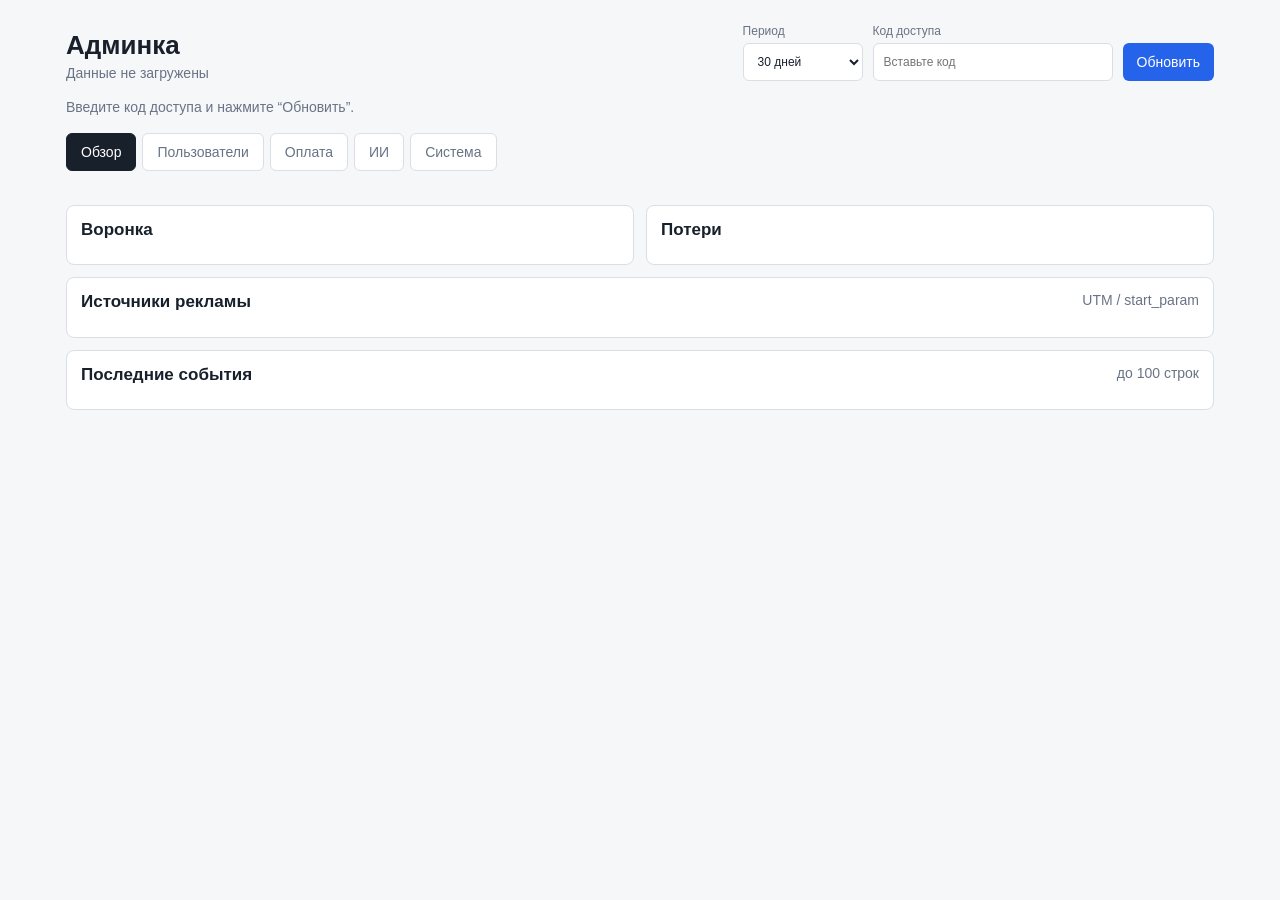
==== admin.html @ 1f8cfe64 "Keep the new name scoped to the web page" ====
<!DOCTYPE html>
<html lang="ru">
<head>
  <meta charset="UTF-8">
  <meta name="viewport" content="width=device-width, initial-scale=1.0">
  <title>Режим малыша — админка</title>
  <style>
    :root {
      --bg: #f6f7f9;
      --panel: #ffffff;
      --line: #d9dee7;
      --text: #18202c;
      --muted: #697386;
      --accent: #2563eb;
      --danger: #b42318;
      --radius: 8px;
    }

    * { box-sizing: border-box; }

    body {
      margin: 0;
      background: var(--bg);
      color: var(--text);
      font-family: Inter, -apple-system, BlinkMacSystemFont, "Segoe UI", sans-serif;
      font-size: 14px;
    }

    button,
    input,
    select {
      font: inherit;
    }

    .layout {
      max-width: 1180px;
      margin: 0 auto;
      padding: 24px 16px calc(96px + env(safe-area-inset-bottom, 0px));
    }

    .topbar {
      display: flex;
      align-items: flex-end;
      justify-content: space-between;
      gap: 16px;
      margin-bottom: 18px;
    }

    h1 {
      margin: 0 0 4px;
      font-size: 26px;
      line-height: 1.15;
      letter-spacing: 0;
    }

    .muted {
      color: var(--muted);
    }

    .controls {
      display: flex;
      align-items: flex-end;
      gap: 10px;
      flex-wrap: wrap;
    }

    label {
      display: grid;
      gap: 5px;
      color: var(--muted);
      font-size: 12px;
    }

    input,
    select {
      height: 38px;
      border: 1px solid var(--line);
      border-radius: 6px;
      background: #fff;
      color: var(--text);
      padding: 0 10px;
      min-width: 120px;
    }

    input[type="password"] {
      min-width: 240px;
    }

    button {
      height: 38px;
      border: 0;
      border-radius: 6px;
      background: var(--accent);
      color: #fff;
      padding: 0 14px;
      cursor: pointer;
    }

    button:disabled {
      opacity: .6;
      cursor: default;
    }

    .status {
      min-height: 20px;
      margin-bottom: 14px;
      color: var(--muted);
    }

    .status.error {
      color: var(--danger);
    }

    .admin-tabs {
      display: flex;
      gap: 6px;
      margin: 0 0 16px;
      overflow-x: auto;
      padding-bottom: 2px;
    }

    .admin-tab {
      flex: 0 0 auto;
      background: #fff;
      color: var(--muted);
      border: 1px solid var(--line);
    }

    .admin-tab.active {
      background: var(--text);
      border-color: var(--text);
      color: #fff;
    }

    [hidden] { display: none !important; }

    .admin-actions { margin-bottom:16px; }
    .action-grid { display:grid; grid-template-columns:1fr 1fr; gap:12px; }
    .action-row { display:flex; gap:8px; align-items:flex-end; flex-wrap:wrap; }
    .action-row label { flex:1; min-width:180px; }
    .action-result { min-height:42px; margin-top:10px; padding:10px; background:#f8fafc; border:1px solid var(--line); border-radius:6px; white-space:pre-wrap; }
    textarea { width:100%; min-height:88px; resize:vertical; border:1px solid var(--line); border-radius:6px; padding:9px 10px; font:inherit; }
    button.secondary { background:#475569; }
    button.danger { background:#b42318; }
    button.ghost { background:#fff; color:var(--text); border:1px solid var(--line); }
    .ops-actions { display:flex; gap:8px; flex-wrap:wrap; margin-top:12px; }
    .table-search { height:32px; width:min(240px, 100%); }

    .grid {
      display: grid;
      gap: 12px;
    }

    .metrics {
      grid-template-columns: repeat(4, minmax(0, 1fr));
      margin-bottom: 16px;
    }

    .card {
      background: var(--panel);
      border: 1px solid var(--line);
      border-radius: var(--radius);
      padding: 14px;
    }

    .metric-label {
      color: var(--muted);
      font-size: 12px;
      min-height: 30px;
    }

    .metric-value {
      margin-top: 8px;
      font-size: 30px;
      line-height: 1;
      font-weight: 700;
    }

    .sections {
      grid-template-columns: 1fr 1fr;
      align-items: start;
    }

    .section-title {
      display: flex;
      justify-content: space-between;
      gap: 12px;
      margin-bottom: 10px;
    }

    h2 {
      margin: 0;
      font-size: 17px;
      line-height: 1.2;
      letter-spacing: 0;
    }

    table {
      width: 100%;
      border-collapse: collapse;
    }

    th,
    td {
      padding: 9px 8px;
      border-top: 1px solid var(--line);
      text-align: left;
      vertical-align: top;
    }

    th {
      color: var(--muted);
      font-weight: 600;
      font-size: 12px;
    }

    .mono {
      font-family: ui-monospace, SFMono-Regular, Menlo, Consolas, monospace;
      font-size: 12px;
    }

    .badge {
      display: inline-flex;
      align-items: center;
      min-height: 22px;
      padding: 2px 8px;
      border-radius: 999px;
      background: #eef2ff;
      color: #3730a3;
      font-size: 12px;
      font-weight: 700;
    }

    .badge.ok { background: #dcfce7; color: #166534; }
    .badge.warn { background: #fef3c7; color: #92400e; }
    .badge.bad { background: #fee2e2; color: #991b1b; }

    .wide {
      grid-column: 1 / -1;
    }

    .empty {
      padding: 16px 8px;
      color: var(--muted);
      border-top: 1px solid var(--line);
    }

    @media (max-width: 900px) {
      .topbar { align-items: stretch; flex-direction: column; }
      .metrics { grid-template-columns: repeat(2, minmax(0, 1fr)); }
      .sections { grid-template-columns: 1fr; }
      input[type="password"] { min-width: 100%; }
    }

    @media (max-width: 560px) {
      .layout { padding: 18px 12px 32px; }
      .metrics { grid-template-columns: 1fr; }
      .controls { display: grid; grid-template-columns: 1fr; }
      .admin-tabs { display:grid; grid-template-columns:repeat(3,minmax(0,1fr)); overflow:visible; }
      button, input, select { width: 100%; }
      .card { padding: 12px; overflow-x: auto; }
    }
  </style>
</head>
<body>
  <main class="layout">
    <div class="topbar">
      <div>
        <h1>Админка</h1>
        <div class="muted" id="generated">Данные не загружены</div>
      </div>
      <form class="controls" id="filters">
        <label>
          Период
          <select id="days">
            <option value="7">7 дней</option>
            <option value="30" selected>30 дней</option>
            <option value="90">90 дней</option>
            <option value="365">365 дней</option>
          </select>
        </label>
        <label>
          Код доступа
          <input id="token" type="password" autocomplete="off" placeholder="Вставьте код">
        </label>
        <button id="reload" type="submit">Обновить</button>
      </form>
    </div>

    <div class="status" id="status"></div>

    <nav class="admin-tabs" aria-label="Разделы админки">
      <button class="admin-tab active" type="button" data-tab="overview">Обзор</button>
      <button class="admin-tab" type="button" data-tab="users">Пользователи</button>
      <button class="admin-tab" type="button" data-tab="billing">Оплата</button>
      <button class="admin-tab" type="button" data-tab="ai">ИИ</button>
      <button class="admin-tab" type="button" data-tab="system">Система</button>
    </nav>

    <section class="card admin-actions" data-admin-view="users" hidden>
      <div class="section-title"><h2>Управление пользователем</h2><span class="muted">по Telegram ID</span></div>
      <div class="action-grid">
        <div>
          <div class="action-row">
            <label>Telegram ID<input id="manageTelegramId" inputmode="numeric" placeholder="123456789"></label>
            <button id="lookupUser" type="button">Найти</button>
          </div>
          <div class="action-row" style="margin-top:10px">
            <button type="button" data-admin-action="grant" data-days="30">Premium 30 дней</button>
            <button type="button" data-admin-action="grant" data-days="90">Premium 3 месяца</button>
            <button class="danger" type="button" data-admin-action="revoke">Отозвать</button>
            <button class="ghost" type="button" data-admin-action="cancel-billing">Отключить автопродление</button>
            <button class="ghost" type="button" data-admin-action="resume-billing">Вернуть автопродление</button>
            <button class="secondary" type="button" data-admin-action="reminders">Включить напоминания</button>
            <button class="ghost" type="button" data-admin-action="disable-reminders">Отключить</button>
            <button class="ghost" type="button" data-admin-action="test-reminder">Тест в Telegram</button>
          </div>
        </div>
        <div>
          <label>Сообщение в бот<textarea id="manageMessage" maxlength="2000" placeholder="Текст сообщения пользователю"></textarea></label>
          <button id="sendUserMessage" type="button" style="margin-top:8px">Отправить сообщение</button>
        </div>
      </div>
      <div class="action-result mono" id="manageResult">Выберите пользователя.</div>
    </section>

    <section class="grid metrics" id="metrics" data-admin-view="overview"></section>

    <section class="grid sections">
      <div class="card" data-admin-view="overview">
        <div class="section-title">
          <h2>Воронка</h2>
          <span class="muted" id="range"></span>
        </div>
        <div id="funnel"></div>
      </div>

      <div class="card" data-admin-view="overview">
        <div class="section-title">
          <h2>Потери</h2>
        </div>
        <table>
          <tbody id="dropoffs"></tbody>
        </table>
      </div>

      <div class="card wide" data-admin-view="billing" hidden>
        <div class="section-title">
          <h2>Деньги и подписки</h2>
          <span class="muted">Telegram Stars</span>
        </div>
        <div id="billing"></div>
      </div>

      <div class="card wide" data-admin-view="ai" hidden>
        <div class="section-title">
          <h2>ИИ-помощник</h2>
          <span class="muted">без текста вопросов</span>
        </div>
        <div id="aiUsage"></div>
      </div>

      <div class="card wide" data-admin-view="billing" hidden>
        <div class="section-title">
          <h2>Подписки</h2>
          <span class="muted">до 100 строк</span>
        </div>
        <div id="subscriptions"></div>
      </div>

      <div class="card wide" data-admin-view="billing" hidden>
        <div class="section-title">
          <h2>Платежи</h2>
          <span class="muted">за выбранный период</span>
        </div>
        <div id="payments"></div>
      </div>

      <div class="card wide" data-admin-view="users" hidden>
        <div class="section-title">
          <h2>Ближайшие даты</h2>
          <span class="muted">45 дней</span>
        </div>
        <div id="upcomingDates"></div>
      </div>

      <div class="card wide" data-admin-view="overview">
        <div class="section-title">
          <h2>Источники рекламы</h2>
          <span class="muted">UTM / start_param</span>
        </div>
        <div id="sources"></div>
      </div>

      <div class="card wide" data-admin-view="users" hidden>
        <div class="section-title">
          <h2>Малыши</h2>
          <div><input class="table-search" id="babySearch" type="search" placeholder="Поиск по имени"><span class="muted" id="babyCount"></span></div>
        </div>
        <div id="babies"></div>
      </div>

      <div class="card wide" data-admin-view="users" hidden>
        <div class="section-title">
          <h2>Поддержка по оплате</h2>
          <span class="muted">открытые обращения</span>
        </div>
        <div id="supportRequests"></div>
      </div>

      <div class="card wide" data-admin-view="overview">
        <div class="section-title">
          <h2>Последние события</h2>
          <span class="muted">до 100 строк</span>
        </div>
        <div id="events"></div>
      </div>

      <div class="card wide" data-admin-view="system" hidden>
        <div class="section-title">
          <h2>Напоминания и доставка</h2>
          <span class="muted">очередь Telegram</span>
        </div>
        <div id="operations"></div>
        <div class="ops-actions">
          <button class="ghost" id="checkNotifications" type="button">Проверить очередь</button>
          <button id="runNotifications" type="button">Отправить готовые сейчас</button>
          <button class="ghost" id="configureBot" type="button">Обновить команды бота</button>
        </div>
        <div class="action-result mono" id="notificationResult">Проверка еще не запускалась.</div>
      </div>
    </section>
  </main>

  <script>
    const ADMIN_ENDPOINT = 'https://jfyprwisnrubhhowipdm.functions.supabase.co/analytics-dashboard';
    const ADMIN_ACTIONS_ENDPOINT = 'https://jfyprwisnrubhhowipdm.functions.supabase.co/admin-actions';
    const NOTIFICATIONS_ENDPOINT = 'https://jfyprwisnrubhhowipdm.functions.supabase.co/telegram-notifications';
    const TOKEN_KEY = 'babymode_admin_token';
    let currentBabies = [];
    const metricLabels = [
      ['bot_start', 'Запустили бот'],
      ['app_open', 'Открыли mini app'],
      ['onboarding_start', 'Начали онбординг'],
      ['onboarding_complete', 'Завершили онбординг'],
      ['profile_saved', 'Сохранили малыша'],
      ['schedule_generated', 'Получили режим'],
      ['ai_opened', 'Открыли ИИ'],
      ['ai_question_sent', 'Вопросы ИИ'],
      ['sleep_started', 'Старт сна'],
      ['sleep_finished', 'Сон завершен'],
      ['diary_saved', 'Записи дневника'],
      ['personal_plan_ready', 'Изучили режим за 3 дня'],
      ['next_sleep_started', 'Начали сон из прогноза'],
      ['weekly_review_opened', 'Открыли итог периода'],
      ['pdf_report_exported', 'Скачали PDF-отчёт'],
      ['backup_exported', 'Создали резервную копию'],
      ['backup_imported', 'Восстановили копию'],
      ['premium_opened', 'Открыли Premium'],
      ['trial_started', 'Старт trial'],
      ['subscribe_clicked', 'Клик подписки'],
      ['premium_paid', 'Оплата во frontend'],
      ['payment_success', 'Оплата подтверждена'],
      ['notifications_enabled', 'Включили напоминания'],
      ['notifications_disabled', 'Отключили напоминания'],
      ['notification_sent', 'Отправлено уведомлений']
    ];

    const els = {
      form: document.getElementById('filters'),
      days: document.getElementById('days'),
      token: document.getElementById('token'),
      reload: document.getElementById('reload'),
      status: document.getElementById('status'),
      generated: document.getElementById('generated'),
      range: document.getElementById('range'),
      metrics: document.getElementById('metrics'),
      funnel: document.getElementById('funnel'),
      dropoffs: document.getElementById('dropoffs'),
      billing: document.getElementById('billing'),
      aiUsage: document.getElementById('aiUsage'),
      subscriptions: document.getElementById('subscriptions'),
      payments: document.getElementById('payments'),
      upcomingDates: document.getElementById('upcomingDates'),
      sources: document.getElementById('sources'),
      babies: document.getElementById('babies'),
      babyCount: document.getElementById('babyCount'),
      babySearch: document.getElementById('babySearch'),
      events: document.getElementById('events'),
      operations: document.getElementById('operations'),
      supportRequests: document.getElementById('supportRequests'),
      notificationResult: document.getElementById('notificationResult')
    };

    init();

    function init() {
      els.token.value = sessionStorage.getItem(TOKEN_KEY) || '';

      els.form.addEventListener('submit', event => {
        event.preventDefault();
        loadDashboard();
      });
      document.getElementById('lookupUser').addEventListener('click', () => runAdminAction('lookup'));
      document.getElementById('sendUserMessage').addEventListener('click', () => runAdminAction('send_message'));
      document.querySelectorAll('[data-admin-action]').forEach(button => button.addEventListener('click', () => {
        const action = button.dataset.adminAction;
        const actionMap = {
          grant: 'grant_premium',
          revoke: 'revoke_premium',
          'cancel-billing': 'cancel_billing',
          'resume-billing': 'resume_billing',
          reminders: 'enable_reminders',
          'disable-reminders': 'disable_reminders',
          'test-reminder': 'send_test_reminder'
        };
        runAdminAction(actionMap[action], Number(button.dataset.days || 0));
      }));
      document.querySelectorAll('[data-tab]').forEach(button => button.addEventListener('click', () => setActiveTab(button.dataset.tab)));
      els.babySearch.addEventListener('input', () => renderBabies(currentBabies, els.babySearch.value));
      document.getElementById('checkNotifications').addEventListener('click', () => runNotificationCheck(true));
      document.getElementById('runNotifications').addEventListener('click', () => runNotificationCheck(false));
      document.getElementById('configureBot').addEventListener('click', configureBotCommands);
      els.supportRequests.addEventListener('click', event => {
        const button = event.target.closest('[data-resolve-support]');
        if (button) resolveSupportRequest(button.dataset.resolveSupport);
      });

      if (els.token.value) loadDashboard();
      else setStatus('Введите код доступа и нажмите “Обновить”.');
    }

    async function loadDashboard() {
      const token = els.token.value.trim();
      const days = els.days.value;
      if (!token) {
        setStatus('Нужен код доступа.', true);
        return;
      }

      sessionStorage.setItem(TOKEN_KEY, token);
      setLoading(true);
      setStatus('Загружаю данные...');

      try {
        const response = await fetch(`${ADMIN_ENDPOINT}?days=${encodeURIComponent(days)}`, {
          headers: { 'x-admin-token': token }
        });
        const data = await response.json().catch(() => ({}));
        if (!response.ok) throw new Error(data.error || 'request_failed');
        renderDashboard(data);
        setStatus('');
      } catch (error) {
        setStatus(error.message === 'unauthorized'
          ? 'Неверный код доступа.'
          : `Ошибка загрузки: ${error.message}`, true);
      } finally {
        setLoading(false);
      }
    }

    async function runAdminAction(action, days = 0) {
      const token = els.token.value.trim();
      const telegramId = document.getElementById('manageTelegramId').value.trim();
      const result = document.getElementById('manageResult');
      if (!token || !/^\d{4,20}$/.test(telegramId)) { result.textContent = 'Укажите код доступа и корректный Telegram ID.'; return; }
      const payload = { action, telegram_id: Number(telegramId) };
      if (days) payload.days = days;
      if (action === 'send_message') payload.message = document.getElementById('manageMessage').value.trim();
      result.textContent = 'Выполняю...';
      try {
        const response = await fetch(ADMIN_ACTIONS_ENDPOINT, {
          method:'POST', headers:{ 'content-type':'application/json', 'x-admin-token':token }, body:JSON.stringify(payload)
        });
        const data = await response.json().catch(() => ({}));
        if (!response.ok) throw new Error(data.error || 'request_failed');
        result.textContent = formatAdminResult(data);
        if (action !== 'lookup') loadDashboard();
      } catch(error) { result.textContent = `Ошибка: ${error.message}`; }
    }

    function formatAdminResult(data) {
      if (data.sent) return data.kind === 'send_test_reminder' ? 'Тестовое напоминание доставлено в Telegram.' : 'Сообщение отправлено.';
      const baby = data.baby ? `${data.baby.name || 'Без имени'}${data.baby.birthdate ? ', ' + data.baby.birthdate : ''}` : 'профиль малыша не заполнен';
      const subscription = data.subscription ? `${data.subscription.status}, до ${formatDateTime(data.subscription.current_period_end)}` : 'нет Premium';
      const reminders = data.notifications?.enabled ? 'включены' : 'выключены';
      const next = data.next_reminder ? `${data.next_reminder.reminder_type}, ${formatDateTime(data.next_reminder.scheduled_at)}` : 'нет в очереди';
      const last = data.last_delivery ? `${data.last_delivery.status}, ${formatDateTime(data.last_delivery.sent_at)}` : 'еще не отправлялись';
      return `Пользователь: ${data.user?.first_name || 'Без имени'} (@${data.user?.username || 'нет'})\nМалыш: ${baby}\nPremium: ${subscription}\nНапоминания: ${reminders}\nСледующее: ${next}\nПоследняя доставка: ${last}`;
    }

    function renderDashboard(data) {
      els.generated.textContent = `Обновлено: ${formatDateTime(data.generated_at)}`;
      els.range.textContent = `${data.range_days} дней`;
      renderMetrics(data);
      renderFunnel(data.funnel || []);
      renderDropoffs(data);
      renderBilling(data.billing || {});
      renderAiUsage(data.ai_usage || {});
      renderOperations(data.operations || {});
      renderSupportRequests(data.support_requests || []);
      renderSubscriptions(data.subscriptions || []);
      renderPayments(data.payments || []);
      renderUpcomingDates(data.upcoming_dates || []);
      renderSources(data.sources || []);
      currentBabies = data.babies || [];
      renderBabies(currentBabies, els.babySearch.value);
      renderEvents(data.recent_events || []);
    }

    function renderMetrics(data) {
      const totals = data.totals || {};
      const unique = data.unique_users || {};
      els.metrics.innerHTML = metricLabels.map(([key, label]) => `
        <article class="card">
          <div class="metric-label">${escapeHtml(label)}</div>
          <div class="metric-value">${number(totals[key])}</div>
          <div class="muted">${number(unique[key])} уник.</div>
        </article>
      `).join('');
    }

    function renderFunnel(funnel) {
      if (!funnel.length) {
        els.funnel.innerHTML = '<div class="empty">Нет данных</div>';
        return;
      }
      const first = funnel[0]?.users || 0;
      els.funnel.innerHTML = `
        <table>
          <thead><tr><th>Шаг</th><th>Пользователи</th><th>Конверсия</th></tr></thead>
          <tbody>
            ${funnel.map(step => `
              <tr>
                <td>${escapeHtml(step.label)}</td>
                <td>${number(step.users)}</td>
                <td>${first ? Math.round((step.users / first) * 100) : 0}%</td>
              </tr>
            `).join('')}
          </tbody>
        </table>
      `;
    }

    function renderDropoffs(data) {
      els.dropoffs.innerHTML = `
        <tr><th>Запустили бот, но не открыли app</th><td>${number(data.bot_started_not_opened)}</td></tr>
        <tr><th>Открыли app и ничего не сделали</th><td>${number(data.opened_and_left)}</td></tr>
      `;
    }

    function renderBilling(billing) {
      const cards = [
        ['Активные подписки', number(billing.active_subscriptions), `${number(billing.month_subscriptions)} на месяц · ${number(billing.quarter_subscriptions)} на 3 мес.`],
        ['Оплачено Stars', `${number(billing.paid_stars)} ⭐`, `${number(billing.stars_payments)} успешных платежей`],
        ['Выручка веб', `${number(billing.paid_rubles)} ₽`, `${number(billing.yookassa_payments)} платежей ЮKassa`],
        ['Автопродления веб', number(billing.web_autorenew_active), `${number(billing.web_past_due)} требуют оплаты`],
        ['Ожидают оплаты', number(billing.pending_payments), 'созданные invoice'],
        ['Ошибки оплаты', number(billing.failed_payments), `${number(billing.billing_event_errors)} ошибок webhook`]
      ];
      els.billing.innerHTML = `
        <div class="grid metrics" style="margin-bottom:0">
          ${cards.map(([label, value, hint]) => `
            <article class="card">
              <div class="metric-label">${escapeHtml(label)}</div>
              <div class="metric-value">${escapeHtml(value)}</div>
              <div class="muted">${escapeHtml(hint)}</div>
            </article>
          `).join('')}
        </div>
      `;
    }

    function renderAiUsage(usage) {
      const helpfulShare = Number(usage.feedback_total) > 0
        ? Math.round(Number(usage.helpful || 0) / Number(usage.feedback_total) * 100)
        : 0;
      const cards = [
        ['Успешные ответы', number(usage.completed), `${number(usage.unique_users)} пользователей`],
        ['Ошибки', number(usage.failed), 'сбои модели или сети'],
        ['Полезность', `${number(helpfulShare)}%`, `${number(usage.helpful)} из ${number(usage.feedback_total)} оценок`],
        ['Режим ответов', `${number(usage.knowledge_answers)} / ${number(usage.model_answers)}`, 'база знаний / модель'],
        ['Скорость p95', `${number(Math.round(Number(usage.p95_latency_ms || 0) / 100) / 10)} сек`, `среднее ${number(Math.round(Number(usage.average_latency_ms || 0) / 100) / 10)} сек`],
        ['Доля ошибок', `${number(usage.error_rate)}%`, 'от всех запросов за период'],
        ['Достигли лимита', number(usage.rate_limited), 'запросы сверх дневного лимита'],
        ['Токены', number(Number(usage.input_tokens || 0) + Number(usage.output_tokens || 0)), usage.model || 'модель не настроена']
      ];
      els.aiUsage.innerHTML = `
        <div class="grid metrics" style="margin-bottom:0">
          ${cards.map(([label, value, hint]) => `
            <article class="card">
              <div class="metric-label">${escapeHtml(label)}</div>
              <div class="metric-value">${escapeHtml(value)}</div>
              <div class="muted">${escapeHtml(hint)}</div>
            </article>
          `).join('')}
        </div>
      `;
    }

    function renderOperations(operations) {
      const cards = [
        ['Планировщик', operations.last_run_failed ? 'Ошибка' : 'Работает', `последний запуск: ${formatDateTime(operations.last_run_at)}`],
        ['Напоминания включены', number(operations.reminders_enabled), `${number(operations.schedule_enabled)} получают события режима`],
        ['Отправлено', number(operations.sent), `последнее: ${formatDateTime(operations.last_sent_at)}`],
        ['В очереди', number(operations.pending), `следующее: ${formatDateTime(operations.next_due_at)}`],
        ['Требуют внимания', number(Number(operations.failed || 0) + Number(operations.overdue || 0)), `${number(operations.failed)} ошибок · ${number(operations.overdue)} просрочено`]
      ];
      els.operations.innerHTML = `
        <div class="grid metrics" style="margin-bottom:0">
          ${cards.map(([label, value, hint]) => `
            <article class="card">
              <div class="metric-label">${escapeHtml(label)}</div>
              <div class="metric-value">${escapeHtml(value)}</div>
              <div class="muted">${escapeHtml(hint)}</div>
            </article>
          `).join('')}
        </div>`;
    }

    function renderSupportRequests(items) {
      if (!items.length) {
        els.supportRequests.innerHTML = '<div class="empty">Открытых обращений нет</div>';
        return;
      }
      els.supportRequests.innerHTML = `
        <table>
          <thead><tr><th>Создано</th><th>Telegram</th><th>Сообщение</th><th></th></tr></thead>
          <tbody>${items.map(item => `
            <tr>
              <td>${formatDateTime(item.created_at)}</td>
              <td class="mono">${escapeHtml(String(item.telegram_id || '—'))}</td>
              <td>${escapeHtml(item.message)}</td>
              <td><button class="ghost" type="button" data-resolve-support="${escapeHtml(item.id)}">Закрыть</button></td>
            </tr>`).join('')}</tbody>
        </table>`;
    }

    async function resolveSupportRequest(requestId) {
      const token = els.token.value.trim();
      if (!token) return;
      try {
        const response = await fetch(ADMIN_ACTIONS_ENDPOINT, {
          method: 'POST',
          headers: { 'content-type': 'application/json', 'x-admin-token': token },
          body: JSON.stringify({ action: 'resolve_support', request_id: requestId })
        });
        const data = await response.json().catch(() => ({}));
        if (!response.ok) throw new Error(data.error || 'request_failed');
        loadDashboard();
      } catch (error) {
        setStatus(`Не удалось закрыть обращение: ${error.message}`, true);
      }
    }

    async function configureBotCommands() {
      const token = els.token.value.trim();
      if (!token) { els.notificationResult.textContent = 'Нужен код доступа.'; return; }
      const button = document.getElementById('configureBot');
      button.disabled = true;
      try {
        const response = await fetch(ADMIN_ACTIONS_ENDPOINT, {
          method: 'POST',
          headers: { 'content-type': 'application/json', 'x-admin-token': token },
          body: JSON.stringify({ action: 'configure_bot_commands' })
        });
        const data = await response.json().catch(() => ({}));
        if (!response.ok) throw new Error(data.error || 'request_failed');
        els.notificationResult.textContent = 'Команды бота обновлены, включая /paysupport.';
      } catch (error) {
        els.notificationResult.textContent = `Ошибка: ${error.message}`;
      } finally {
        button.disabled = false;
      }
    }

    async function runNotificationCheck(dryRun) {
      const token = els.token.value.trim();
      if (!token) { els.notificationResult.textContent = 'Нужен код доступа.'; return; }
      const button = document.getElementById(dryRun ? 'checkNotifications' : 'runNotifications');
      button.disabled = true;
      els.notificationResult.textContent = dryRun ? 'Проверяю очередь...' : 'Отправляю готовые напоминания...';
      try {
        const response = await fetch(NOTIFICATIONS_ENDPOINT, {
          method: 'POST',
          headers: { 'content-type': 'application/json', 'x-admin-token': token },
          body: JSON.stringify({ dry_run: dryRun, run_scheduled: true })
        });
        const data = await response.json().catch(() => ({}));
        if (!response.ok) throw new Error(data.error || 'request_failed');
        const milestones = data.milestones || {};
        const scheduled = data.scheduled || {};
        els.notificationResult.textContent = `${dryRun ? 'Проверка' : 'Запуск'} завершен.\nСобытия режима: ${number(scheduled.planned)} готово, ${number(scheduled.failed)} ошибок.\nДни рождения и возраст: ${number(milestones.planned)} готово, ${number(milestones.failed)} ошибок.`;
        if (!dryRun) loadDashboard();
      } catch (error) {
        els.notificationResult.textContent = `Ошибка: ${error.message}`;
      } finally {
        button.disabled = false;
      }
    }

    function setActiveTab(tab) {
      document.querySelectorAll('[data-tab]').forEach(button => button.classList.toggle('active', button.dataset.tab === tab));
      document.querySelectorAll('[data-admin-view]').forEach(section => { section.hidden = section.dataset.adminView !== tab; });
    }

    function renderSubscriptions(items) {
      if (!items.length) {
        els.subscriptions.innerHTML = '<div class="empty">Подписок пока нет</div>';
        return;
      }
      els.subscriptions.innerHTML = `
        <table>
          <thead><tr><th>Статус</th><th>План</th><th>Telegram</th><th>Доступ до</th><th>Источник</th><th>Обновлено</th></tr></thead>
          <tbody>
            ${items.map(item => `
              <tr>
                <td>${statusBadge(item.status, isFuture(item.current_period_end) ? 'ok' : 'warn')}</td>
                <td>${escapeHtml(planLabel(item.plan))}</td>
                <td class="mono">${escapeHtml(shortId(item.telegram_id || item.user_id || ''))}</td>
                <td>${formatDateTime(item.current_period_end)}</td>
                <td>${escapeHtml(item.source || '—')}</td>
                <td>${formatDateTime(item.updated_at)}</td>
              </tr>
            `).join('')}
          </tbody>
        </table>
      `;
    }

    function renderPayments(items) {
      if (!items.length) {
        els.payments.innerHTML = '<div class="empty">Платежей за период нет</div>';
        return;
      }
      els.payments.innerHTML = `
        <table>
          <thead><tr><th>Статус</th><th>План</th><th>Провайдер</th><th>Сумма</th><th>Telegram</th><th>Создан</th><th>Оплачен</th></tr></thead>
          <tbody>
            ${items.map(item => `
              <tr>
                <td>${statusBadge(item.status, paymentTone(item.status))}</td>
                <td>${escapeHtml(planLabel(item.plan))}</td>
                <td>${escapeHtml(item.provider || '—')}</td>
                <td>${formatPaymentAmount(item)}</td>
                <td class="mono">${escapeHtml(shortId(item.telegram_id || item.user_id || ''))}</td>
                <td>${formatDateTime(item.created_at)}</td>
                <td>${formatDateTime(item.paid_at)}</td>
              </tr>
            `).join('')}
          </tbody>
        </table>
      `;
    }

    function renderUpcomingDates(items) {
      if (!items.length) {
        els.upcomingDates.innerHTML = '<div class="empty">В ближайшие 45 дней дат нет</div>';
        return;
      }
      els.upcomingDates.innerHTML = `
        <table>
          <thead><tr><th>Когда</th><th>Малыш</th><th>Событие</th><th>Дата рождения</th><th>Client</th></tr></thead>
          <tbody>
            ${items.map(item => `
              <tr>
                <td>${item.days_until === 0 ? 'Сегодня' : `через ${item.days_until} дн.`}</td>
                <td>${escapeHtml(item.name)}</td>
                <td>${escapeHtml(item.type === 'birthday' ? `День рождения, ${item.age_label}` : item.age_label)}</td>
                <td>${escapeHtml(item.birthdate || 'Не указана')}</td>
                <td class="mono">${escapeHtml(shortId(item.client_id || item.user_id || ''))}</td>
              </tr>
            `).join('')}
          </tbody>
        </table>
      `;
    }

    function renderSources(items) {
      if (!items.length) {
        els.sources.innerHTML = '<div class="empty">Источников пока нет</div>';
        return;
      }
      els.sources.innerHTML = `
        <table>
          <thead><tr><th>Источник</th><th>Кампания</th><th>Уник.</th><th>App</th><th>Профиль</th><th>Режим</th></tr></thead>
          <tbody>
            ${items.map(item => `
              <tr>
                <td>${escapeHtml(item.source)}</td>
                <td>${escapeHtml(item.campaign)}</td>
                <td>${number(item.users)}</td>
                <td>${number(item.app_opens)}</td>
                <td>${number(item.profiles)}</td>
                <td>${number(item.schedules)}</td>
              </tr>
            `).join('')}
          </tbody>
        </table>
      `;
    }

    function renderBabies(babies, query = '') {
      const needle = String(query || '').trim().toLocaleLowerCase('ru-RU');
      const visibleBabies = needle ? babies.filter(baby => String(baby.name || '').toLocaleLowerCase('ru-RU').includes(needle)) : babies;
      els.babyCount.textContent = ` ${visibleBabies.length} из ${babies.length}`;
      if (!visibleBabies.length) {
        els.babies.innerHTML = '<div class="empty">Пока нет сохраненных профилей</div>';
        return;
      }
      els.babies.innerHTML = `
        <table>
          <thead><tr><th>Имя</th><th>Дата рождения</th><th>Возраст</th><th>Обновлено</th><th>Client</th></tr></thead>
          <tbody>
            ${visibleBabies.map(baby => `
              <tr>
                <td>${escapeHtml(baby.name)}</td>
                <td>${escapeHtml(baby.birthdate || 'Не указана')}</td>
                <td>${escapeHtml(baby.age_label || 'Не указан')}</td>
                <td>${formatDateTime(baby.updated_at)}</td>
                <td class="mono">${escapeHtml(shortId(baby.client_id || baby.user_id || ''))}</td>
              </tr>
            `).join('')}
          </tbody>
        </table>
      `;
    }

    function renderEvents(events) {
      if (!events.length) {
        els.events.innerHTML = '<div class="empty">Событий за период нет</div>';
        return;
      }
      els.events.innerHTML = `
        <table>
          <thead><tr><th>Время</th><th>Событие</th><th>Пользователь</th><th>Payload</th></tr></thead>
          <tbody>
            ${events.map(event => `
              <tr>
                <td>${formatDateTime(event.created_at)}</td>
                <td>${escapeHtml(event.event_name)}</td>
                <td class="mono">${escapeHtml(shortId(event.telegram_id || event.client_id || event.user_id || ''))}</td>
                <td class="mono">${escapeHtml(JSON.stringify(event.payload || {}))}</td>
              </tr>
            `).join('')}
          </tbody>
        </table>
      `;
    }

    function setStatus(message, isError = false) {
      els.status.textContent = message;
      els.status.classList.toggle('error', Boolean(isError));
    }

    function setLoading(isLoading) {
      els.reload.disabled = isLoading;
      els.reload.textContent = isLoading ? 'Загрузка...' : 'Обновить';
    }

    function formatDateTime(value) {
      if (!value) return '—';
      const date = new Date(value);
      if (Number.isNaN(date.getTime())) return '—';
      return date.toLocaleString('ru-RU', { dateStyle: 'short', timeStyle: 'short' });
    }

    function number(value) {
      return Number(value || 0).toLocaleString('ru-RU');
    }

    function formatPaymentAmount(item) {
      if (item.currency === 'RUB') return `${number(Number(item.total_amount || 0) / 100)} ₽`;
      return `${number(item.total_amount)} ${escapeHtml(item.currency || '')}`;
    }

    function shortId(value) {
      const text = String(value || '');
      return text.length > 18 ? `${text.slice(0, 9)}...${text.slice(-6)}` : text || '—';
    }

    function statusBadge(label, tone = '') {
      const safeTone = ['ok', 'warn', 'bad'].includes(tone) ? tone : '';
      return `<span class="badge ${safeTone}">${escapeHtml(label || '—')}</span>`;
    }

    function paymentTone(status) {
      if (status === 'paid') return 'ok';
      if (status === 'created') return 'warn';
      if (['invoice_failed', 'failed', 'cancelled'].includes(status)) return 'bad';
      return '';
    }

    function planLabel(plan) {
      if (plan === 'month') return '30 дней';
      if (plan === 'quarter') return '3 месяца';
      if (plan === 'half_year') return '6 месяцев (архив)';
      if (plan === 'year') return '1 год (старый тариф)';
      return plan || '—';
    }

    function isFuture(value) {
      const date = new Date(value);
      return !Number.isNaN(date.getTime()) && date.getTime() > Date.now();
    }

    function escapeHtml(value) {
      return String(value ?? '').replace(/[&<>"']/g, char => ({
        '&': '&amp;',
        '<': '&lt;',
        '>': '&gt;',
        '"': '&quot;',
        "'": '&#39;'
      }[char]));
    }
  </script>
</body>
</html>
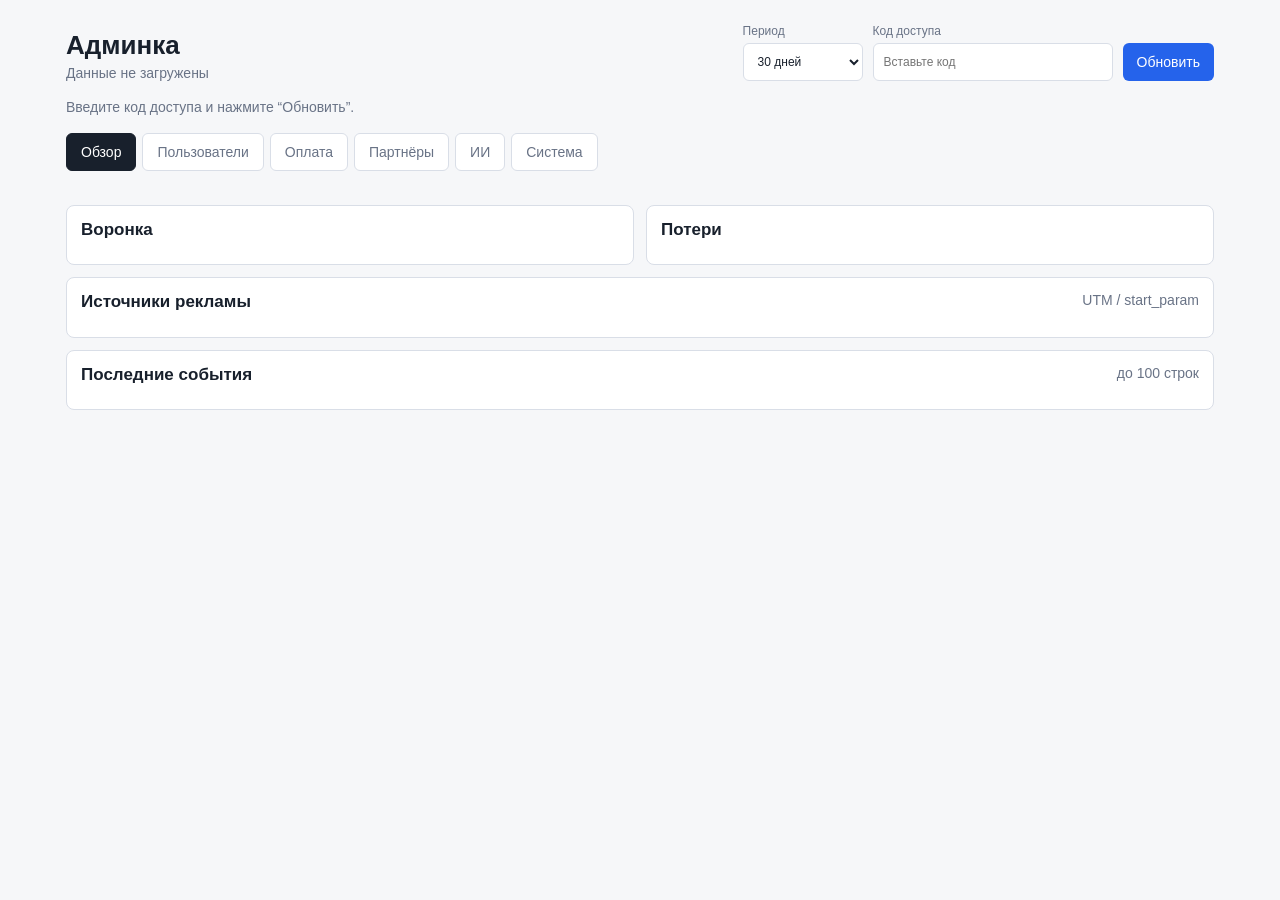
==== commit 4d4e5720: "Add secure partner referral program" ====
--- a/admin.html
+++ b/admin.html
@@ -3,6 +3,9 @@
 <head>
   <meta charset="UTF-8">
   <meta name="viewport" content="width=device-width, initial-scale=1.0">
+  <meta name="referrer" content="no-referrer">
+  <meta name="robots" content="noindex,nofollow,noarchive">
+  <meta http-equiv="Content-Security-Policy" content="default-src 'none'; base-uri 'none'; object-src 'none'; form-action 'none'; script-src 'unsafe-inline'; style-src 'unsafe-inline'; connect-src https://jfyprwisnrubhhowipdm.functions.supabase.co">
   <title>Режим малыша — админка</title>
   <style>
     :root {
@@ -293,6 +296,7 @@
       <button class="admin-tab active" type="button" data-tab="overview">Обзор</button>
       <button class="admin-tab" type="button" data-tab="users">Пользователи</button>
       <button class="admin-tab" type="button" data-tab="billing">Оплата</button>
+      <button class="admin-tab" type="button" data-tab="partners">Партнёры</button>
       <button class="admin-tab" type="button" data-tab="ai">ИИ</button>
       <button class="admin-tab" type="button" data-tab="system">Система</button>
     </nav>
@@ -326,6 +330,17 @@
 
     <section class="grid metrics" id="metrics" data-admin-view="overview"></section>
 
+    <section class="card admin-actions" data-admin-view="partners" hidden>
+      <div class="section-title"><h2>Новый партнёр</h2><span class="muted">30% · 30 дней · холд 14 дней</span></div>
+      <div class="action-row">
+        <label>Имя или канал<input id="partnerName" maxlength="120" placeholder="Мария / Сон малыша"></label>
+        <label>Код ссылки<input id="partnerCode" maxlength="32" placeholder="maria_sleep"></label>
+        <label>Контакт<input id="partnerContact" maxlength="160" placeholder="@username"></label>
+        <button id="createPartner" type="button">Создать</button>
+      </div>
+      <div class="action-result" id="partnerResult">Партнёрские ссылки появятся после создания.</div>
+    </section>
+
     <section class="grid sections">
       <div class="card" data-admin-view="overview">
         <div class="section-title">
@@ -350,6 +365,14 @@
           <span class="muted">Telegram Stars</span>
         </div>
         <div id="billing"></div>
+      </div>
+
+      <div class="card wide" data-admin-view="partners" hidden>
+        <div class="section-title">
+          <h2>Партнёрская программа</h2>
+          <span class="muted">минимальная выплата 1 000 ₽</span>
+        </div>
+        <div id="partners"></div>
       </div>
 
       <div class="card wide" data-admin-view="ai" hidden>
@@ -489,6 +512,8 @@
       events: document.getElementById('events'),
       operations: document.getElementById('operations'),
       supportRequests: document.getElementById('supportRequests'),
+      partners: document.getElementById('partners'),
+      partnerResult: document.getElementById('partnerResult'),
       notificationResult: document.getElementById('notificationResult')
     };
 
@@ -521,6 +546,8 @@
       document.getElementById('checkNotifications').addEventListener('click', () => runNotificationCheck(true));
       document.getElementById('runNotifications').addEventListener('click', () => runNotificationCheck(false));
       document.getElementById('configureBot').addEventListener('click', configureBotCommands);
+      document.getElementById('createPartner').addEventListener('click', createPartner);
+      els.partners.addEventListener('click', handlePartnerClick);
       els.supportRequests.addEventListener('click', event => {
         const button = event.target.closest('[data-resolve-support]');
         if (button) resolveSupportRequest(button.dataset.resolveSupport);
@@ -601,6 +628,7 @@
       renderSupportRequests(data.support_requests || []);
       renderSubscriptions(data.subscriptions || []);
       renderPayments(data.payments || []);
+      renderPartners(data.partners || { summary: {}, items: [] });
       renderUpcomingDates(data.upcoming_dates || []);
       renderSources(data.sources || []);
       currentBabies = data.babies || [];
@@ -766,7 +794,8 @@
         });
         const data = await response.json().catch(() => ({}));
         if (!response.ok) throw new Error(data.error || 'request_failed');
-        els.notificationResult.textContent = 'Команды бота обновлены, включая /paysupport.';
+        const suffix = data.pending_update_count ? ` В очереди: ${data.pending_update_count}.` : '';
+        els.notificationResult.textContent = `Бот @${data.bot_username || 'babymode1_bot'} подключён: webhook, меню и команды обновлены.${suffix}`;
       } catch (error) {
         els.notificationResult.textContent = `Ошибка: ${error.message}`;
       } finally {
@@ -853,6 +882,101 @@
       `;
     }
 
+    function renderPartners(data) {
+      const summary = data.summary || {};
+      const items = data.items || [];
+      if (!items.length) {
+        els.partners.innerHTML = '<div class="empty">Партнёров пока нет</div>';
+        return;
+      }
+      const cards = [
+        ['Активные', number(summary.active), `${number(summary.referrals)} закреплений`],
+        ['Покупки', number(summary.conversions), 'только подтверждённые платежи'],
+        ['К выплате', `${number(summary.available_rubles)} ₽`, 'после 14 дней без возврата'],
+        ['Выплачено', `${number(summary.paid_rubles)} ₽`, `${number(summary.reversed_rubles)} ₽ отменено возвратами`]
+      ];
+      els.partners.innerHTML = `
+        <div class="grid metrics">
+          ${cards.map(([label, value, hint]) => `<article class="card"><div class="metric-label">${escapeHtml(label)}</div><div class="metric-value">${escapeHtml(value)}</div><div class="muted">${escapeHtml(hint)}</div></article>`).join('')}
+        </div>
+        <table>
+          <thead><tr><th>Партнёр</th><th>Ссылки</th><th>Лиды / покупки</th><th>Продажи</th><th>К выплате</th><th>Выплачено</th><th>Статус</th><th></th></tr></thead>
+          <tbody>${items.map(item => {
+            const webLink = `https://arseneleshaevwork-dotcom.github.io/baby-tma/?ref=${encodeURIComponent(item.code)}`;
+            const botLink = `https://t.me/babymode1_bot?start=ref_${encodeURIComponent(item.code)}`;
+            return `<tr>
+              <td><strong>${escapeHtml(item.name)}</strong><br><span class="muted">${escapeHtml(item.contact || item.code)}</span></td>
+              <td><button class="ghost" type="button" data-copy-link="${escapeHtml(webLink)}">Web</button> <button class="ghost" type="button" data-copy-link="${escapeHtml(botLink)}">Bot</button></td>
+              <td>${number(item.referrals)} / ${number(item.conversions)}<br><span class="muted">${number(item.conversion_rate)}%</span></td>
+              <td>${number(item.gross_rubles)} ₽</td>
+              <td><strong>${number(item.available_rubles)} ₽</strong><br><span class="muted">${number(item.pending_rubles)} ₽ всего в холде</span></td>
+              <td>${number(item.paid_rubles)} ₽</td>
+              <td>${statusBadge(item.status, item.status === 'active' ? 'ok' : 'warn')}</td>
+              <td><button class="ghost" type="button" data-partner-status="${item.status === 'active' ? 'paused' : 'active'}" data-partner-id="${escapeHtml(item.id)}">${item.status === 'active' ? 'Пауза' : 'Включить'}</button>${Number(item.available_rubles) >= 1000 ? ` <button type="button" data-partner-payout="${escapeHtml(item.id)}">Выплачено</button>` : ''}</td>
+            </tr>`;
+          }).join('')}</tbody>
+        </table>`;
+    }
+
+    async function createPartner() {
+      const name = document.getElementById('partnerName').value.trim();
+      const code = document.getElementById('partnerCode').value.trim().toLowerCase();
+      const contact = document.getElementById('partnerContact').value.trim();
+      if (name.length < 2 || !/^[a-z0-9][a-z0-9_-]{2,31}$/.test(code)) {
+        els.partnerResult.textContent = 'Укажите имя и код из латинских букв, цифр, _ или -.';
+        return;
+      }
+      const data = await runPartnerAction({ action: 'create_partner', name, code, contact, commission_bps: 3000 });
+      if (!data) return;
+      const webLink = `https://arseneleshaevwork-dotcom.github.io/baby-tma/?ref=${data.partner.code}`;
+      const botLink = `https://t.me/babymode1_bot?start=ref_${data.partner.code}`;
+      els.partnerResult.textContent = `Партнёр создан.\nWeb: ${webLink}\nBot: ${botLink}`;
+      document.getElementById('partnerName').value = '';
+      document.getElementById('partnerCode').value = '';
+      document.getElementById('partnerContact').value = '';
+      loadDashboard();
+    }
+
+    async function handlePartnerClick(event) {
+      const copyButton = event.target.closest('[data-copy-link]');
+      if (copyButton) {
+        await navigator.clipboard.writeText(copyButton.dataset.copyLink);
+        els.partnerResult.textContent = 'Ссылка скопирована.';
+        return;
+      }
+      const statusButton = event.target.closest('[data-partner-status]');
+      if (statusButton) {
+        const data = await runPartnerAction({ action: 'update_partner', partner_id: statusButton.dataset.partnerId, status: statusButton.dataset.partnerStatus });
+        if (data) loadDashboard();
+        return;
+      }
+      const payoutButton = event.target.closest('[data-partner-payout]');
+      if (payoutButton && confirm('Подтвердить, что деньги уже переведены партнёру?')) {
+        const data = await runPartnerAction({ action: 'record_partner_payout', partner_id: payoutButton.dataset.partnerPayout, note: 'Выплата подтверждена в админке' });
+        if (data) {
+          els.partnerResult.textContent = `Выплата отмечена: ${number(Number(data.payout.amount_minor || 0) / 100)} ₽.`;
+          loadDashboard();
+        }
+      }
+    }
+
+    async function runPartnerAction(payload) {
+      const token = els.token.value.trim();
+      if (!token) { els.partnerResult.textContent = 'Нужен код доступа.'; return null; }
+      els.partnerResult.textContent = 'Выполняю...';
+      try {
+        const response = await fetch(ADMIN_ACTIONS_ENDPOINT, {
+          method: 'POST', headers: { 'content-type': 'application/json', 'x-admin-token': token }, body: JSON.stringify(payload)
+        });
+        const data = await response.json().catch(() => ({}));
+        if (!response.ok) throw new Error(data.error || 'request_failed');
+        return data;
+      } catch (error) {
+        els.partnerResult.textContent = error.message === 'partner_code_exists' ? 'Такой код уже используется.' : `Ошибка: ${error.message}`;
+        return null;
+      }
+    }
+
     function renderUpcomingDates(items) {
       if (!items.length) {
         els.upcomingDates.innerHTML = '<div class="empty">В ближайшие 45 дней дат нет</div>';
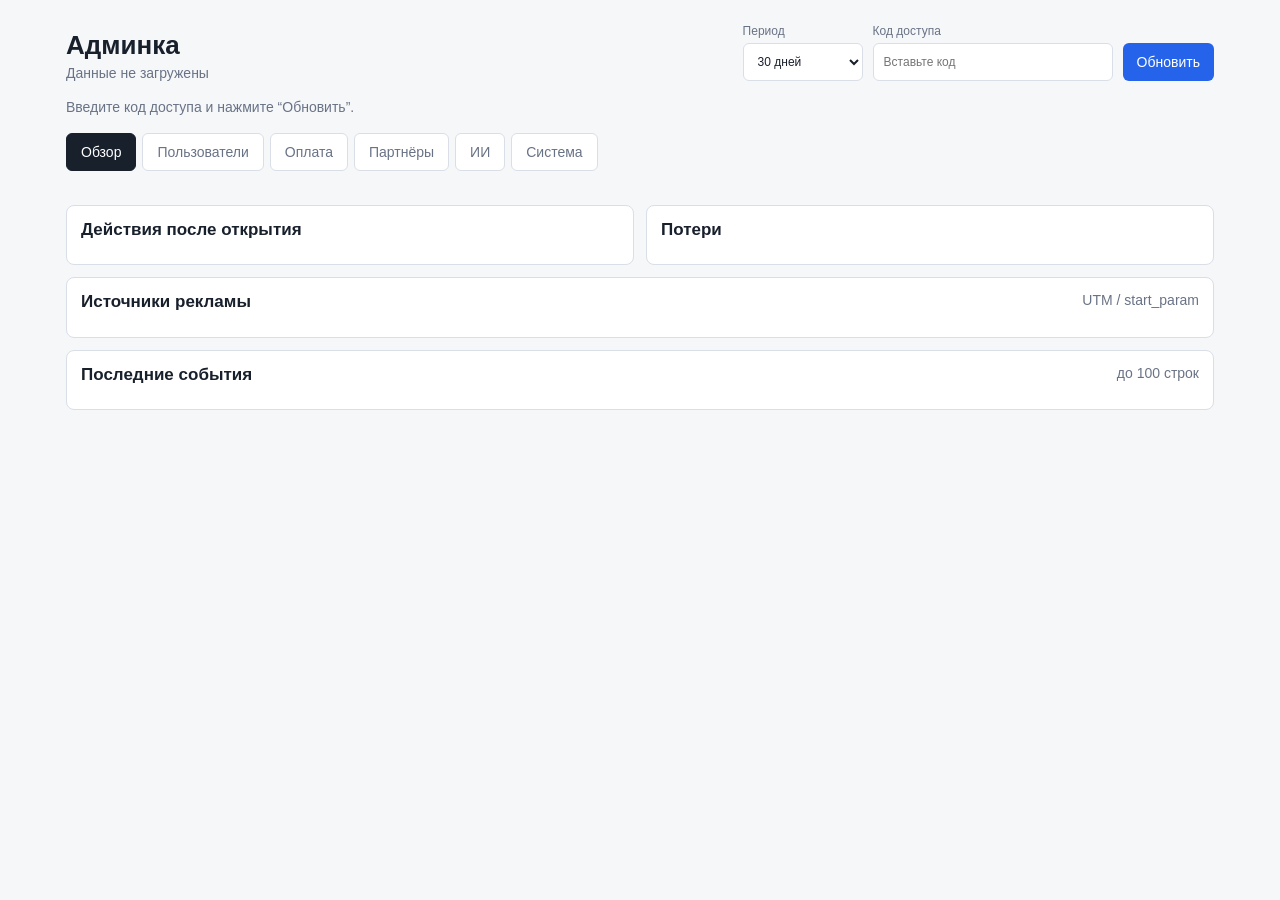
==== commit 8fef2166: "Fix admin analytics accuracy" ====
--- a/admin.html
+++ b/admin.html
@@ -331,7 +331,7 @@
     <section class="grid metrics" id="metrics" data-admin-view="overview"></section>
 
     <section class="card admin-actions" data-admin-view="partners" hidden>
-      <div class="section-title"><h2>Новый партнёр</h2><span class="muted">30% · 30 дней · холд 14 дней</span></div>
+      <div class="section-title"><h2>Новый партнёр</h2><span class="muted">30% · 2 оплаты · холд 14 дней</span></div>
       <div class="action-row">
         <label>Имя или канал<input id="partnerName" maxlength="120" placeholder="Мария / Сон малыша"></label>
         <label>Код ссылки<input id="partnerCode" maxlength="32" placeholder="maria_sleep"></label>
@@ -344,7 +344,7 @@
     <section class="grid sections">
       <div class="card" data-admin-view="overview">
         <div class="section-title">
-          <h2>Воронка</h2>
+          <h2>Действия после открытия</h2>
           <span class="muted" id="range"></span>
         </div>
         <div id="funnel"></div>
@@ -653,16 +653,16 @@
         els.funnel.innerHTML = '<div class="empty">Нет данных</div>';
         return;
       }
-      const first = funnel[0]?.users || 0;
+      const opened = funnel.find(step => step.event === 'app_open')?.users || 0;
       els.funnel.innerHTML = `
         <table>
-          <thead><tr><th>Шаг</th><th>Пользователи</th><th>Конверсия</th></tr></thead>
+          <thead><tr><th>Действие</th><th>Пользователи</th><th>Доля открывших</th></tr></thead>
           <tbody>
             ${funnel.map(step => `
               <tr>
                 <td>${escapeHtml(step.label)}</td>
                 <td>${number(step.users)}</td>
-                <td>${first ? Math.round((step.users / first) * 100) : 0}%</td>
+                <td>${opened ? Math.round((step.users / opened) * 100) : 0}%</td>
               </tr>
             `).join('')}
           </tbody>
@@ -840,13 +840,13 @@
       }
       els.subscriptions.innerHTML = `
         <table>
-          <thead><tr><th>Статус</th><th>План</th><th>Telegram</th><th>Доступ до</th><th>Источник</th><th>Обновлено</th></tr></thead>
+          <thead><tr><th>Статус</th><th>План</th><th>Клиент</th><th>Доступ до</th><th>Источник</th><th>Обновлено</th></tr></thead>
           <tbody>
             ${items.map(item => `
               <tr>
                 <td>${statusBadge(item.status, isFuture(item.current_period_end) ? 'ok' : 'warn')}</td>
                 <td>${escapeHtml(planLabel(item.plan))}</td>
-                <td class="mono">${escapeHtml(shortId(item.telegram_id || item.user_id || ''))}</td>
+                <td class="mono">${escapeHtml(formatCustomer(item))}</td>
                 <td>${formatDateTime(item.current_period_end)}</td>
                 <td>${escapeHtml(item.source || '—')}</td>
                 <td>${formatDateTime(item.updated_at)}</td>
@@ -864,7 +864,7 @@
       }
       els.payments.innerHTML = `
         <table>
-          <thead><tr><th>Статус</th><th>План</th><th>Провайдер</th><th>Сумма</th><th>Telegram</th><th>Создан</th><th>Оплачен</th></tr></thead>
+          <thead><tr><th>Статус</th><th>План</th><th>Провайдер</th><th>Сумма</th><th>Клиент</th><th>Создан</th><th>Оплачен</th></tr></thead>
           <tbody>
             ${items.map(item => `
               <tr>
@@ -872,7 +872,7 @@
                 <td>${escapeHtml(planLabel(item.plan))}</td>
                 <td>${escapeHtml(item.provider || '—')}</td>
                 <td>${formatPaymentAmount(item)}</td>
-                <td class="mono">${escapeHtml(shortId(item.telegram_id || item.user_id || ''))}</td>
+                <td class="mono">${escapeHtml(formatCustomer(item))}</td>
                 <td>${formatDateTime(item.created_at)}</td>
                 <td>${formatDateTime(item.paid_at)}</td>
               </tr>
@@ -891,7 +891,7 @@
       }
       const cards = [
         ['Активные', number(summary.active), `${number(summary.referrals)} закреплений`],
-        ['Покупки', number(summary.conversions), 'только подтверждённые платежи'],
+        ['Покупки', number(summary.conversions), 'до 2 RUB-оплат на клиента'],
         ['К выплате', `${number(summary.available_rubles)} ₽`, 'после 14 дней без возврата'],
         ['Выплачено', `${number(summary.paid_rubles)} ₽`, `${number(summary.reversed_rubles)} ₽ отменено возвратами`]
       ];
@@ -1103,6 +1103,13 @@
       return text.length > 18 ? `${text.slice(0, 9)}...${text.slice(-6)}` : text || '—';
     }
 
+    function formatCustomer(item = {}) {
+      const telegramId = Number(item.telegram_id);
+      if (Number.isSafeInteger(telegramId) && telegramId > 0) return `TG ${telegramId}`;
+      if (item.user_id) return `Web ${shortId(item.user_id)}`;
+      return '—';
+    }
+
     function statusBadge(label, tone = '') {
       const safeTone = ['ok', 'warn', 'bad'].includes(tone) ? tone : '';
       return `<span class="badge ${safeTone}">${escapeHtml(label || '—')}</span>`;
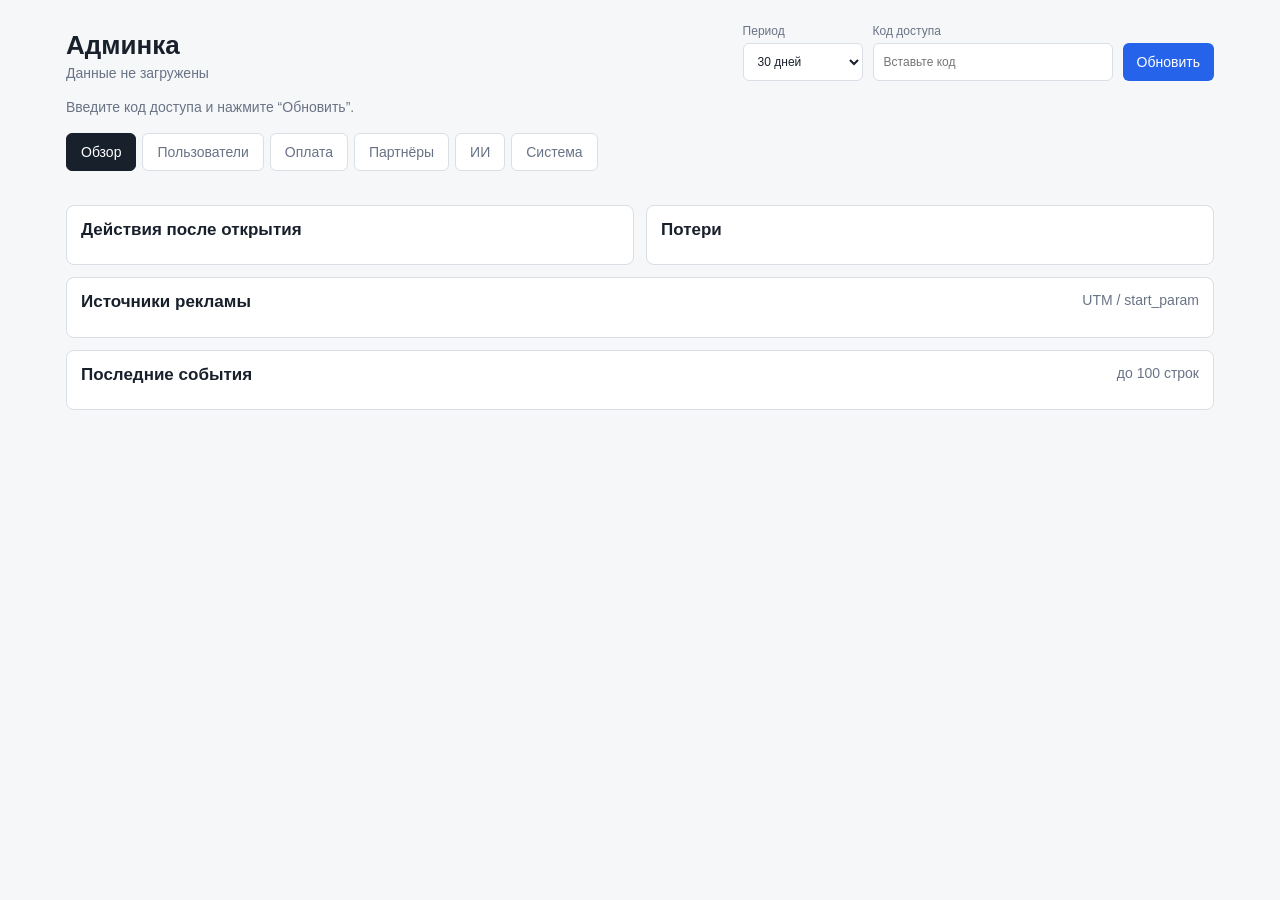
==== commit 57ba7fb5: "Add partner promo kit and bot welcome" ====
--- a/admin.html
+++ b/admin.html
@@ -5,7 +5,7 @@
   <meta name="viewport" content="width=device-width, initial-scale=1.0">
   <meta name="referrer" content="no-referrer">
   <meta name="robots" content="noindex,nofollow,noarchive">
-  <meta http-equiv="Content-Security-Policy" content="default-src 'none'; base-uri 'none'; object-src 'none'; form-action 'none'; script-src 'unsafe-inline'; style-src 'unsafe-inline'; connect-src https://jfyprwisnrubhhowipdm.functions.supabase.co">
+  <meta http-equiv="Content-Security-Policy" content="default-src 'none'; base-uri 'none'; object-src 'none'; form-action 'none'; script-src 'self' 'unsafe-inline'; style-src 'unsafe-inline'; connect-src https://jfyprwisnrubhhowipdm.functions.supabase.co">
   <title>Режим малыша — админка</title>
   <style>
     :root {
@@ -147,6 +147,11 @@
     button.danger { background:#b42318; }
     button.ghost { background:#fff; color:var(--text); border:1px solid var(--line); }
     .ops-actions { display:flex; gap:8px; flex-wrap:wrap; margin-top:12px; }
+    .promo-card { margin-bottom:16px; }
+    .promo-card textarea { min-height:250px; line-height:1.5; background:#f8fafc; }
+    .promo-card .promo-actions { display:flex; gap:8px; align-items:center; flex-wrap:wrap; margin-top:10px; }
+    .promo-card .promo-actions button { min-height:44px; }
+    .promo-card .promo-actions .muted { flex:1; min-width:220px; }
     .table-search { height:32px; width:min(240px, 100%); }
 
     .grid {
@@ -341,6 +346,17 @@
       <div class="action-result" id="partnerResult">Партнёрские ссылки появятся после создания.</div>
     </section>
 
+    <section class="card promo-card" data-admin-view="partners" hidden>
+      <div class="section-title"><h2>Промо для потенциального партнёра</h2><span class="muted">готово к отправке</span></div>
+      <label for="partnerRecruitPromo">Текст приглашения</label>
+      <textarea id="partnerRecruitPromo" readonly></textarea>
+      <div class="promo-actions">
+        <button id="copyPartnerRecruitPromo" type="button">Скопировать текст</button>
+        <span class="muted">Прямая ссылка в тексте сразу открывает заявку на партнёрство.</span>
+      </div>
+      <div class="action-result" id="partnerRecruitResult" role="status" aria-live="polite">Текст готов к отправке.</div>
+    </section>
+
     <section class="grid sections">
       <div class="card" data-admin-view="overview">
         <div class="section-title">
@@ -455,6 +471,7 @@
     </section>
   </main>
 
+  <script src="promo-copy.js?v=20260822-1"></script>
   <script>
     const ADMIN_ENDPOINT = 'https://jfyprwisnrubhhowipdm.functions.supabase.co/analytics-dashboard';
     const ADMIN_ACTIONS_ENDPOINT = 'https://jfyprwisnrubhhowipdm.functions.supabase.co/admin-actions';
@@ -514,6 +531,8 @@
       supportRequests: document.getElementById('supportRequests'),
       partners: document.getElementById('partners'),
       partnerResult: document.getElementById('partnerResult'),
+      partnerRecruitPromo: document.getElementById('partnerRecruitPromo'),
+      partnerRecruitResult: document.getElementById('partnerRecruitResult'),
       notificationResult: document.getElementById('notificationResult')
     };
 
@@ -547,14 +566,28 @@
       document.getElementById('runNotifications').addEventListener('click', () => runNotificationCheck(false));
       document.getElementById('configureBot').addEventListener('click', configureBotCommands);
       document.getElementById('createPartner').addEventListener('click', createPartner);
+      document.getElementById('copyPartnerRecruitPromo').addEventListener('click', copyPartnerRecruitPromo);
       els.partners.addEventListener('click', handlePartnerClick);
       els.supportRequests.addEventListener('click', event => {
         const button = event.target.closest('[data-resolve-support]');
         if (button) resolveSupportRequest(button.dataset.resolveSupport);
       });
 
+      els.partnerRecruitPromo.value = window.BabyPromo?.buildPartnerRecruitPromo() || '';
+
       if (els.token.value) loadDashboard();
       else setStatus('Введите код доступа и нажмите “Обновить”.');
+    }
+
+    async function copyPartnerRecruitPromo() {
+      const text = els.partnerRecruitPromo.value;
+      try {
+        await navigator.clipboard.writeText(text);
+        els.partnerRecruitResult.textContent = 'Промо-текст скопирован.';
+      } catch (_) {
+        els.partnerRecruitPromo.select();
+        els.partnerRecruitResult.textContent = 'Выделили текст — скопируйте его вручную.';
+      }
     }
 
     async function loadDashboard() {
@@ -890,7 +923,7 @@
         return;
       }
       const cards = [
-        ['Активные', number(summary.active), `${number(summary.referrals)} закреплений`],
+        ['Заявки', number(summary.pending), `${number(summary.active)} активных партнёров`],
         ['Покупки', number(summary.conversions), 'до 2 RUB-оплат на клиента'],
         ['К выплате', `${number(summary.available_rubles)} ₽`, 'после 14 дней без возврата'],
         ['Выплачено', `${number(summary.paid_rubles)} ₽`, `${number(summary.reversed_rubles)} ₽ отменено возвратами`]
@@ -900,19 +933,26 @@
           ${cards.map(([label, value, hint]) => `<article class="card"><div class="metric-label">${escapeHtml(label)}</div><div class="metric-value">${escapeHtml(value)}</div><div class="muted">${escapeHtml(hint)}</div></article>`).join('')}
         </div>
         <table>
-          <thead><tr><th>Партнёр</th><th>Ссылки</th><th>Лиды / покупки</th><th>Продажи</th><th>К выплате</th><th>Выплачено</th><th>Статус</th><th></th></tr></thead>
+          <thead><tr><th>Партнёр</th><th>Ссылки</th><th>Лиды / покупки</th><th>Продажи</th><th>К выплате</th><th>Выплачено</th><th>Статус</th><th>Действия</th></tr></thead>
           <tbody>${items.map(item => {
             const webLink = `https://arseneleshaevwork-dotcom.github.io/baby-tma/?ref=${encodeURIComponent(item.code)}`;
             const botLink = `https://t.me/babymode1_bot?start=ref_${encodeURIComponent(item.code)}`;
+            const linksEnabled = ['active', 'paused'].includes(item.status);
+            const tone = item.status === 'active' ? 'ok' : item.status === 'rejected' ? 'bad' : 'warn';
+            const actions = item.status === 'pending'
+              ? `<button type="button" data-partner-status="active" data-partner-id="${escapeHtml(item.id)}">Одобрить</button> <button class="danger" type="button" data-partner-status="rejected" data-partner-id="${escapeHtml(item.id)}">Отклонить</button>`
+              : item.status === 'active'
+                ? `<button class="ghost" type="button" data-partner-status="paused" data-partner-id="${escapeHtml(item.id)}">Пауза</button>`
+                : `<button class="ghost" type="button" data-partner-status="active" data-partner-id="${escapeHtml(item.id)}">${item.status === 'rejected' ? 'Одобрить' : 'Включить'}</button>`;
             return `<tr>
-              <td><strong>${escapeHtml(item.name)}</strong><br><span class="muted">${escapeHtml(item.contact || item.code)}</span></td>
-              <td><button class="ghost" type="button" data-copy-link="${escapeHtml(webLink)}">Web</button> <button class="ghost" type="button" data-copy-link="${escapeHtml(botLink)}">Bot</button></td>
+              <td><strong>${escapeHtml(item.name)}</strong><br><span class="muted">${escapeHtml(item.contact || item.code)}${item.telegram_id ? ` · TG ${escapeHtml(item.telegram_id)}` : ''}</span></td>
+              <td>${linksEnabled ? `<button class="ghost" type="button" data-copy-link="${escapeHtml(webLink)}">Web</button> <button class="ghost" type="button" data-copy-link="${escapeHtml(botLink)}">Bot</button>` : '<span class="muted">после одобрения</span>'}</td>
               <td>${number(item.referrals)} / ${number(item.conversions)}<br><span class="muted">${number(item.conversion_rate)}%</span></td>
               <td>${number(item.gross_rubles)} ₽</td>
               <td><strong>${number(item.available_rubles)} ₽</strong><br><span class="muted">${number(item.pending_rubles)} ₽ всего в холде</span></td>
               <td>${number(item.paid_rubles)} ₽</td>
-              <td>${statusBadge(item.status, item.status === 'active' ? 'ok' : 'warn')}</td>
-              <td><button class="ghost" type="button" data-partner-status="${item.status === 'active' ? 'paused' : 'active'}" data-partner-id="${escapeHtml(item.id)}">${item.status === 'active' ? 'Пауза' : 'Включить'}</button>${Number(item.available_rubles) >= 1000 ? ` <button type="button" data-partner-payout="${escapeHtml(item.id)}">Выплачено</button>` : ''}</td>
+              <td>${statusBadge(item.status, tone)}<br><span class="muted">${formatDateTime(item.applied_at || item.created_at)}</span></td>
+              <td>${actions}${Number(item.available_rubles) >= 1000 ? ` <button type="button" data-partner-payout="${escapeHtml(item.id)}">Выплачено</button>` : ''}</td>
             </tr>`;
           }).join('')}</tbody>
         </table>`;
